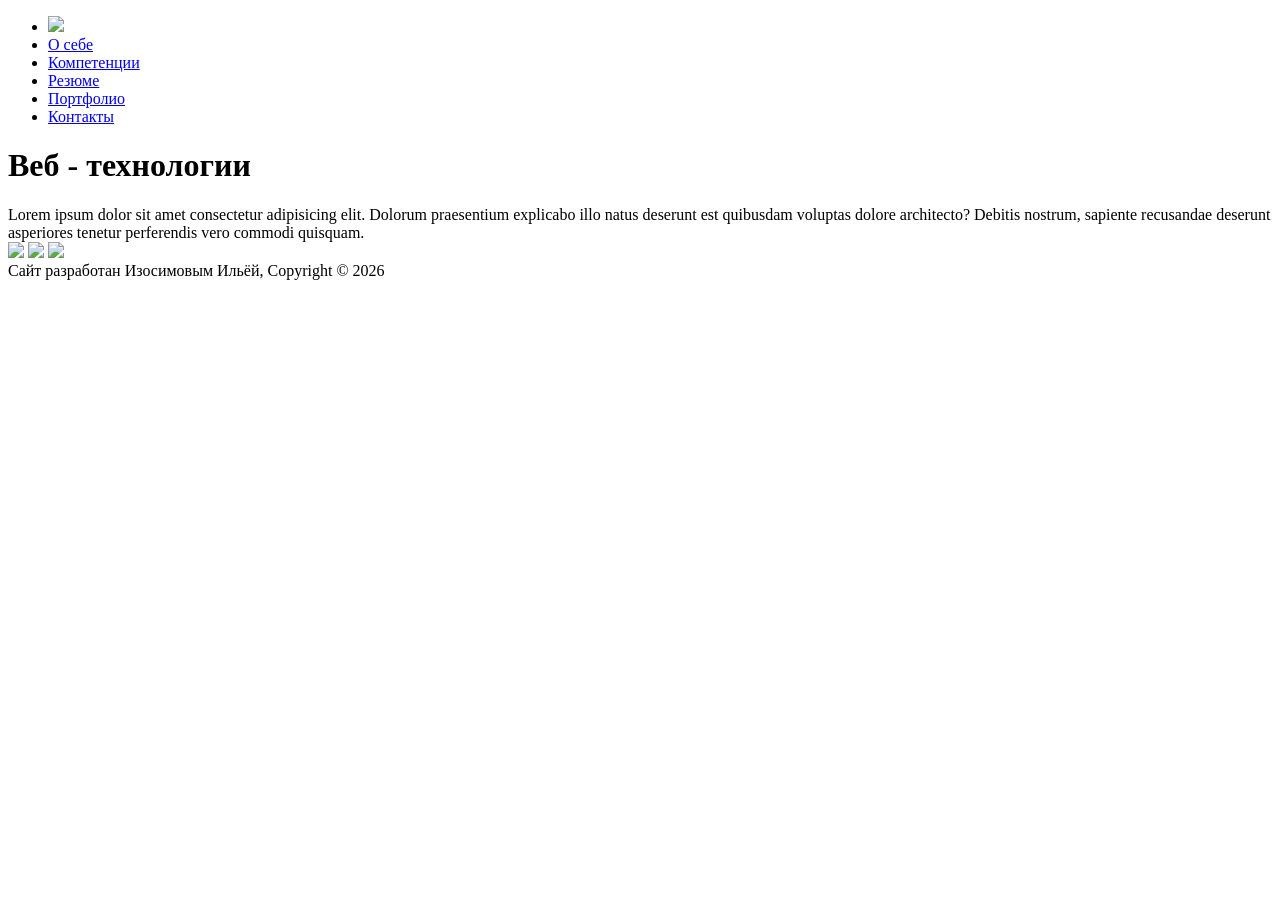
==== index.html @ 405624f0 "Add files via upload" ====
<!DOCTYPE html>
<html lang="en">
<head>
    <meta charset="UTF-8">
    <meta name="viewport" content="width=device-width, initial-scale=1.0">
    <title>Задание 1</title>
</head>
<body>
    <nav>
        <ul>
            <li><a href="../web/index.html"><img src="../web/img/Frame 90.png"</a></li>
            <li><a href="../web/index.html">О себе</a></li>
            <li><a href="../web/skils.html">Компетенции</a></li>
            <li><a href="../web/summary.html">Резюме</a></li>
            <li><a href="../web/index.html">Портфолио</a></li>
            <li><a href="../web/contacts.html">Контакты</a></li>
        </ul>
    </nav>
    <header>
        <h1>Веб - технологии</h1>
        <nav>
            Lorem ipsum dolor sit amet consectetur adipisicing elit. Dolorum praesentium explicabo illo natus deserunt est quibusdam voluptas dolore architecto? Debitis nostrum, sapiente recusandae deserunt asperiores tenetur perferendis vero commodi quisquam.
        </nav>
    </header>
    <div>
        <img src="img/vk.png" width="100">
        <img src="img/tg.png" width="100">
        <img src="img/inst.png" width="100">
    </div>
    <footer>
            Сайт разработан Изосимовым Ильёй, Copyright © 2026
    </footer>
</body>
</html>
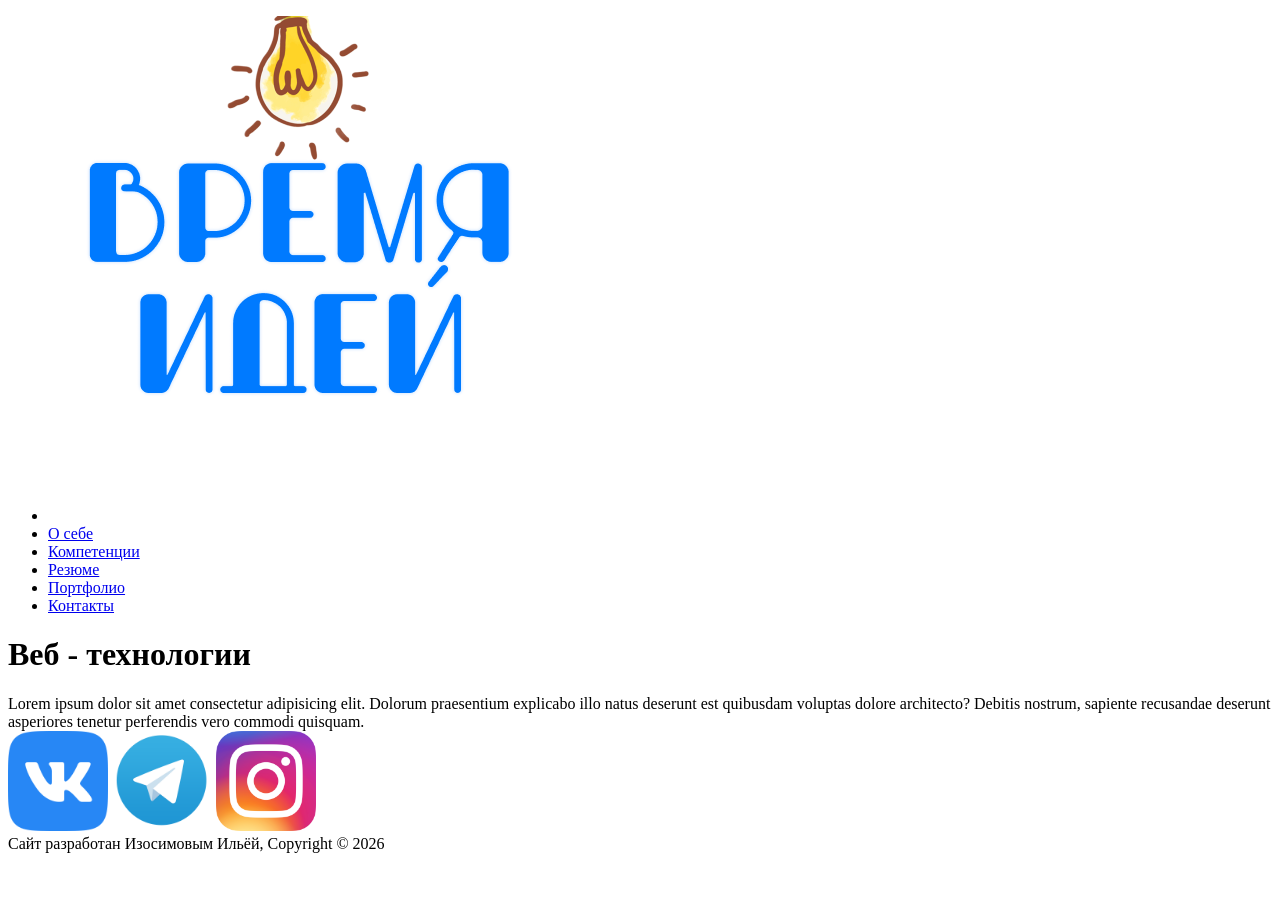
==== commit 9e748034: "Update index.html" ====
--- a/index.html
+++ b/index.html
@@ -8,7 +8,7 @@
 <body>
     <nav>
         <ul>
-            <li><a href="../web/index.html"><img src="../web/img/Frame 90.png"</a></li>
+            <li><a href="../web/index.html"><img src="../img/Frame 90.png"</a></li>
             <li><a href="../web/index.html">О себе</a></li>
             <li><a href="../web/skils.html">Компетенции</a></li>
             <li><a href="../web/summary.html">Резюме</a></li>
@@ -31,4 +31,4 @@
             Сайт разработан Изосимовым Ильёй, Copyright © 2026
     </footer>
 </body>
-</html>+</html>
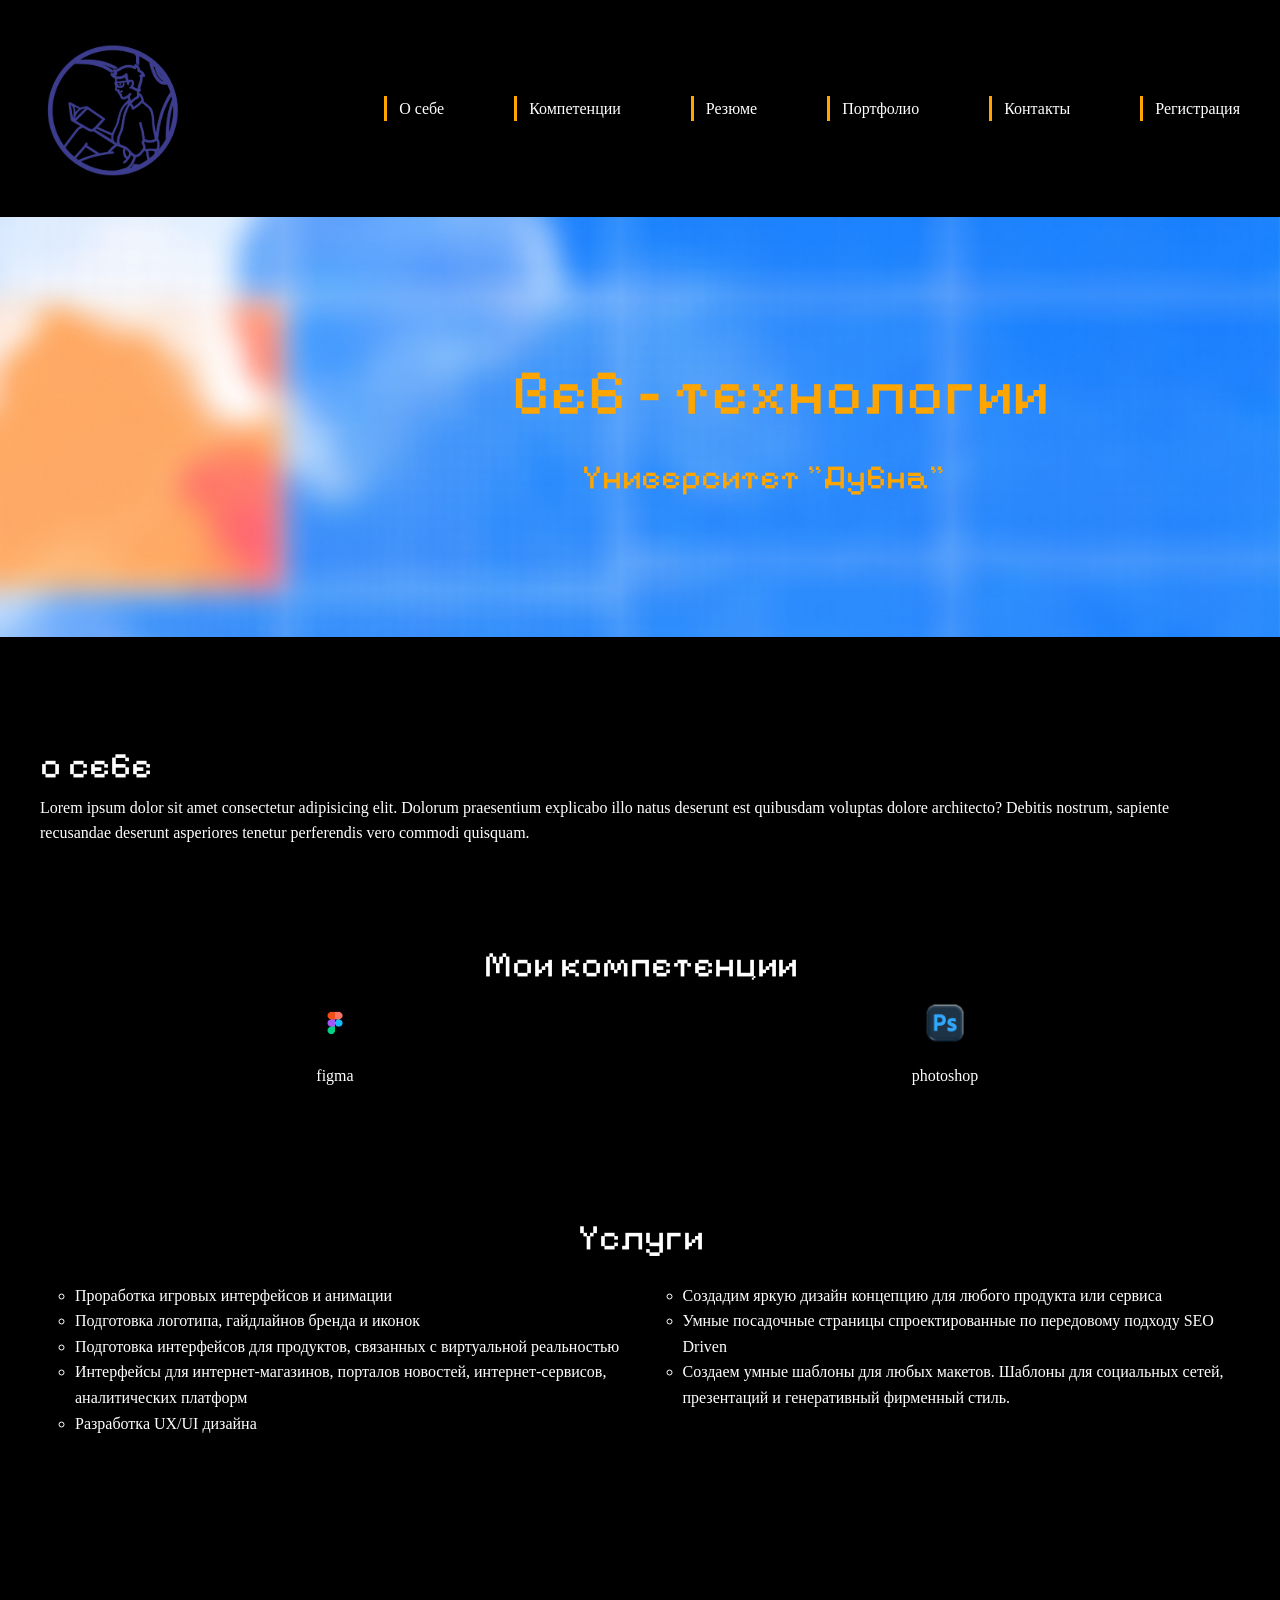
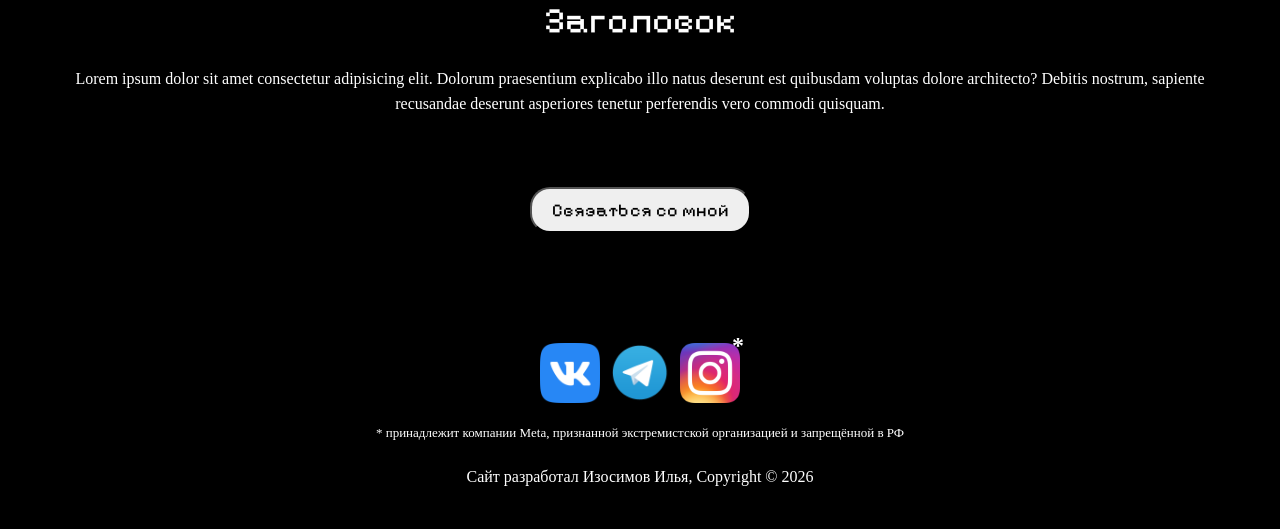
==== commit f366667e: "update" ====
--- a/index.html
+++ b/index.html
@@ -3,32 +3,78 @@
 <head>
     <meta charset="UTF-8">
     <meta name="viewport" content="width=device-width, initial-scale=1.0">
-    <title>Задание 1</title>
+    <title>Веб технологии</title>
+    <link rel="preconnect" href="https://fonts.googleapis.com">
+    <link rel="preconnect" href="https://fonts.gstatic.com" crossorigin>
+    <link href="https://fonts.googleapis.com/css2?family=Inter+Tight:ital,wght@0,100..900;1,100..900&family=Inter:ital,opsz,wght@0,14..32,100..900;1,14..32,100..900&family=Petrona:ital,wght@0,100..900;1,100..900&family=Pixelify+Sans:wght@400..700&display=swap" rel="stylesheet">
+    <link rel="stylesheet" href="style.css">
+    
 </head>
-<body>
+<body class="page">
+    <header class="header">
+        <a href="index.html"><img src="img/logo.png" width="150"></a>
     <nav>
         <ul>
-            <li><a href="../web/index.html"><img src="../img/Frame 90.png"</a></li>
-            <li><a href="../web/index.html">О себе</a></li>
-            <li><a href="../web/skils.html">Компетенции</a></li>
-            <li><a href="../web/summary.html">Резюме</a></li>
-            <li><a href="../web/index.html">Портфолио</a></li>
-            <li><a href="../web/contacts.html">Контакты</a></li>
+            <li><a href="index.html">О себе</a></li>
+            <li><a href="skils.html">Компетенции</a></li>
+            <li><a href="summary.html">Резюме</a></li>
+            <li><a href="index.html">Портфолио</a></li>
+            <li><a href="contacts.html">Контакты</a></li>
+            <li><a href="register.html">Регистрация</a></li>
         </ul>
     </nav>
-    <header>
+    </header>
+    <div class="here">
         <h1>Веб - технологии</h1>
-        <nav>
+        <h1><p>Университет "Дубна"</p></h1>
+    </div>
+    <div class="about">
+        <h2>о себе</h2>
+        <p>
             Lorem ipsum dolor sit amet consectetur adipisicing elit. Dolorum praesentium explicabo illo natus deserunt est quibusdam voluptas dolore architecto? Debitis nostrum, sapiente recusandae deserunt asperiores tenetur perferendis vero commodi quisquam.
-        </nav>
-    </header>
-    <div>
-        <img src="img/vk.png" width="100">
-        <img src="img/tg.png" width="100">
-        <img src="img/inst.png" width="100">
+        </p>
+    </div>
+    <div class="skils">
+        <h2>Мои компетенции</h2>
+        <div class="skils-list">
+            <figure>
+                <img src="img/figma.webp">
+                <figcaption>figma</figcaption>
+            </figure>
+            <figure>
+                <img src="img/ph.webp">
+                <figcaption>photoshop</figcaption>
+            </figure>
+        </div>
+    </div>
+    <div class="services">
+        <h2>Услуги</h2>
+        <ul>
+            <li>Проработка игровых интерфейсов и анимации</li>
+            <li>Подготовка логотипа, гайдлайнов бренда и иконок</li>
+            <li>Подготовка интерфейсов для продуктов, связанных с виртуальной реальностью</li>
+            <li>Интерфейсы для интернет-магазинов, порталов новостей, интернет-сервисов, аналитических платформ</li>
+            <li>Разработка UX/UI дизайна</li>
+            <li>Создадим яркую дизайн концепцию для любого продукта или сервиса</li>
+            <li>Умные посадочные страницы спроектированные по передовому подходу SEO Driven</li>
+            <li>Создаем умные шаблоны для любых макетов. Шаблоны для социальных сетей, презентаций и генеративный фирменный стиль.</li>
+        </ul>
+    </div>
+    <div class="knopka">
+        <h2>Заголовок</h2>
+        <p>Lorem ipsum dolor sit amet consectetur adipisicing elit. Dolorum praesentium explicabo illo natus deserunt est quibusdam voluptas dolore architecto? Debitis nostrum, sapiente recusandae deserunt asperiores tenetur perferendis vero commodi quisquam.</p>
+        <a href="contacts.html"><button>Связаться со мной</button></a>
     </div>
     <footer>
-            Сайт разработан Изосимовым Ильёй, Copyright © 2026
+    <div class="social">
+        <a href="https://vk.com/bkmzru"><img src="img/vk.png" width="100"></a>
+        <a href="https://t.me/ggBKgg"><img src="img/tg.png" width="100"></a>
+        <a href="https://www.instagram.com/bk.masliny/">
+        <img src="img/inst.png" width="100">
+        <span class="star">*</span></a>
+    </div>
+    <p class="note-meta">* принадлежит компании Meta, признанной экстремистской организацией и запрещённой в РФ</p>
+        Сайт разработал Изосимов Илья, Copyright © 2026
     </footer>
 </body>
 </html>
--- a/style.css
+++ b/style.css
@@ -0,0 +1,281 @@
+.input0range{
+    background-color: orange;
+    border-color: orange;
+    border-radius: 20px;
+    padding: 8px;
+    margin: 5px 0 15px 0;
+    width: 100%;
+    
+}
+.inputBorderForm{
+    display: flex;
+    flex-direction: column;
+    justify-items: center;
+    border: 2px solid orange;
+    border-color: orange;
+    border-radius: 20px;
+    padding: 30px;
+    max-width: 500px;
+    box-shadow: 0px 0px 25px 0px orange;   
+}
+.flex-input-text{
+    display: flex;
+    flex-direction: column;
+    
+}
+.body {
+    display: flex;
+    flex-direction: column;
+    align-items: center;
+    margin: 0;
+}
+.inputBorderForm input[type="submit"] {
+    background-color: orange;
+    border-color: orange;
+    border-radius: 20px;
+    padding: 8px;
+    margin: 5px;
+    width: 100%;
+}
+
+.nav {
+    background-color: rgb(226, 180, 94);
+    width: 100%;
+    text-align: left;
+    padding: 15px 0;
+    
+}
+.nav-ul {
+    display: flex;
+    list-style-type: none;
+    margin: 0;
+    padding: 0;
+    justify-content: space-evenly;
+    flex-direction: row;
+    align-items: center;
+    
+}
+.li {
+    background-color: rgb(0, 255, 204);
+    border-color: rgb(0, 255, 204);
+    border-style: solid;
+    border-width: 2px;
+    border-radius: 20px;
+    padding: 8px;
+    margin: 0px;
+}
+.row {
+    display: grid;
+    grid-template-columns: 130px minmax(0, 1fr);
+    align-items: center;
+    gap: 12px;
+}
+
+.row input {
+    width: 100%;
+    box-sizing: border-box;
+}
+/* стили главной страницы */
+body.page {
+    line-height: 1.6;
+    color: #fff;
+    background: #000;
+    margin: 0;
+}
+body.page * {
+    box-sizing: border-box;
+}
+body.page a {
+    color: inherit;
+    text-decoration: none;
+}
+
+body.page h1,
+body.page h2 {
+    font-weight: 400;
+    margin: 0;
+}
+/* шапка*/
+.header {
+    display: flex;
+    justify-content: space-between;
+    align-items: center;
+    padding: 30px 40px;
+}
+.header img {
+    display: block;
+}
+.header nav ul {
+    display: flex;
+    list-style: none;
+    margin: 0;
+    padding: 0;
+}
+
+.header nav li {
+    border-left: 3px solid orange;
+    padding-left: 12px;
+    margin-right: 70px;
+}
+
+.header nav li:last-child {
+    margin-right: 0;
+}
+
+.header nav a:hover {
+    color: orange;
+}
+/* главный экран*/
+.here {
+    background: url("img/bg2.png") left center / cover no-repeat;
+    background-image: url("img/bg2.png");
+    min-height: 420px;
+    display: flex;
+    flex-direction: column;
+    justify-content: center;
+    align-items: flex-start;
+    padding-left: 40%;
+    color: #fff;
+}
+.here h1 {
+    color: orange;
+    font-family: "Pixelify Sans";
+    font-size: 64px;
+    line-height: 1.1;
+    font-weight: 700;
+}
+.here p {
+    font-size: 34px;
+    margin: 30px 0 0 70px;
+}
+/* о себе */
+.about {
+    padding: 100px 40px 20px;
+}
+.about h2 {
+    font-family: "Pixelify Sans";
+    font-size: 36px;
+    margin-bottom: 20px;
+}
+
+.about p {
+    margin: 0;
+}
+
+/* компетенции */
+.skils {
+    padding: 70px 40px 60px;
+    text-align: center;
+}
+
+.skils h2 {
+    font-family: "Pixelify Sans";
+    font-size: 36px;
+    margin-bottom: 90px;
+}
+
+.skils-list {
+    display: flex;
+    justify-content: space-between;
+    gap: 20px;
+}
+
+.skils-list figure {
+    flex: 1;
+    margin: 0;
+}
+
+.skils-list img {
+    display: block;
+    margin: 0 auto 10px;
+    height: 60px;
+    width: auto;
+}
+/* услуги */
+.services {
+    padding: 60px 50px 70px;
+}
+
+.services h2 {
+    font-family: "Pixelify Sans";
+    text-align: center;
+    font-size: 36px;
+}
+
+.services ul {
+    list-style: circle;
+    columns: 2;
+    column-gap: 60px;
+    padding-left: 25px;
+}
+
+/* связь */
+.knopka {
+    background: #000;
+    padding: 70px 40px;
+    text-align: center;
+}
+
+.knopka h2 {
+    font-family: "Pixelify Sans";
+    font-size: 36px;
+    margin-bottom: 60px;
+}
+
+.knopka p {
+    margin-bottom: 70px;
+}
+
+.knopka button {
+    border-radius: 20px;
+    padding: 10px 20px;
+    font-size: 18px;
+    font-family: "Pixelify Sans";
+    cursor: pointer;
+}
+/*подвал*/
+footer {
+    width: 100%;
+    box-sizing: border-box;
+    background: #000;
+    color: #fff;
+    padding: 40px 50px;
+    display: flex;
+    flex-direction: column;
+    align-items: center;
+    gap: 20px;
+}
+
+.social {
+    display: flex;
+    gap: 10px;
+}
+
+.social img {
+    display: block;
+    width: 60px;
+    height: 60px;
+    object-fit: contain;
+}
+
+.social a {
+    position: relative;
+    display: inline-block;
+}
+
+.star {
+    position: absolute;
+    top: -10px;
+    right: -4px;
+    color: #fff;
+    font-size: 24px;
+    font-weight: bold;
+    line-height: 1;
+}
+
+.note-meta {
+    font-size: 13px;
+    color: #fff;
+    text-align: center;
+    margin: 0;
+}
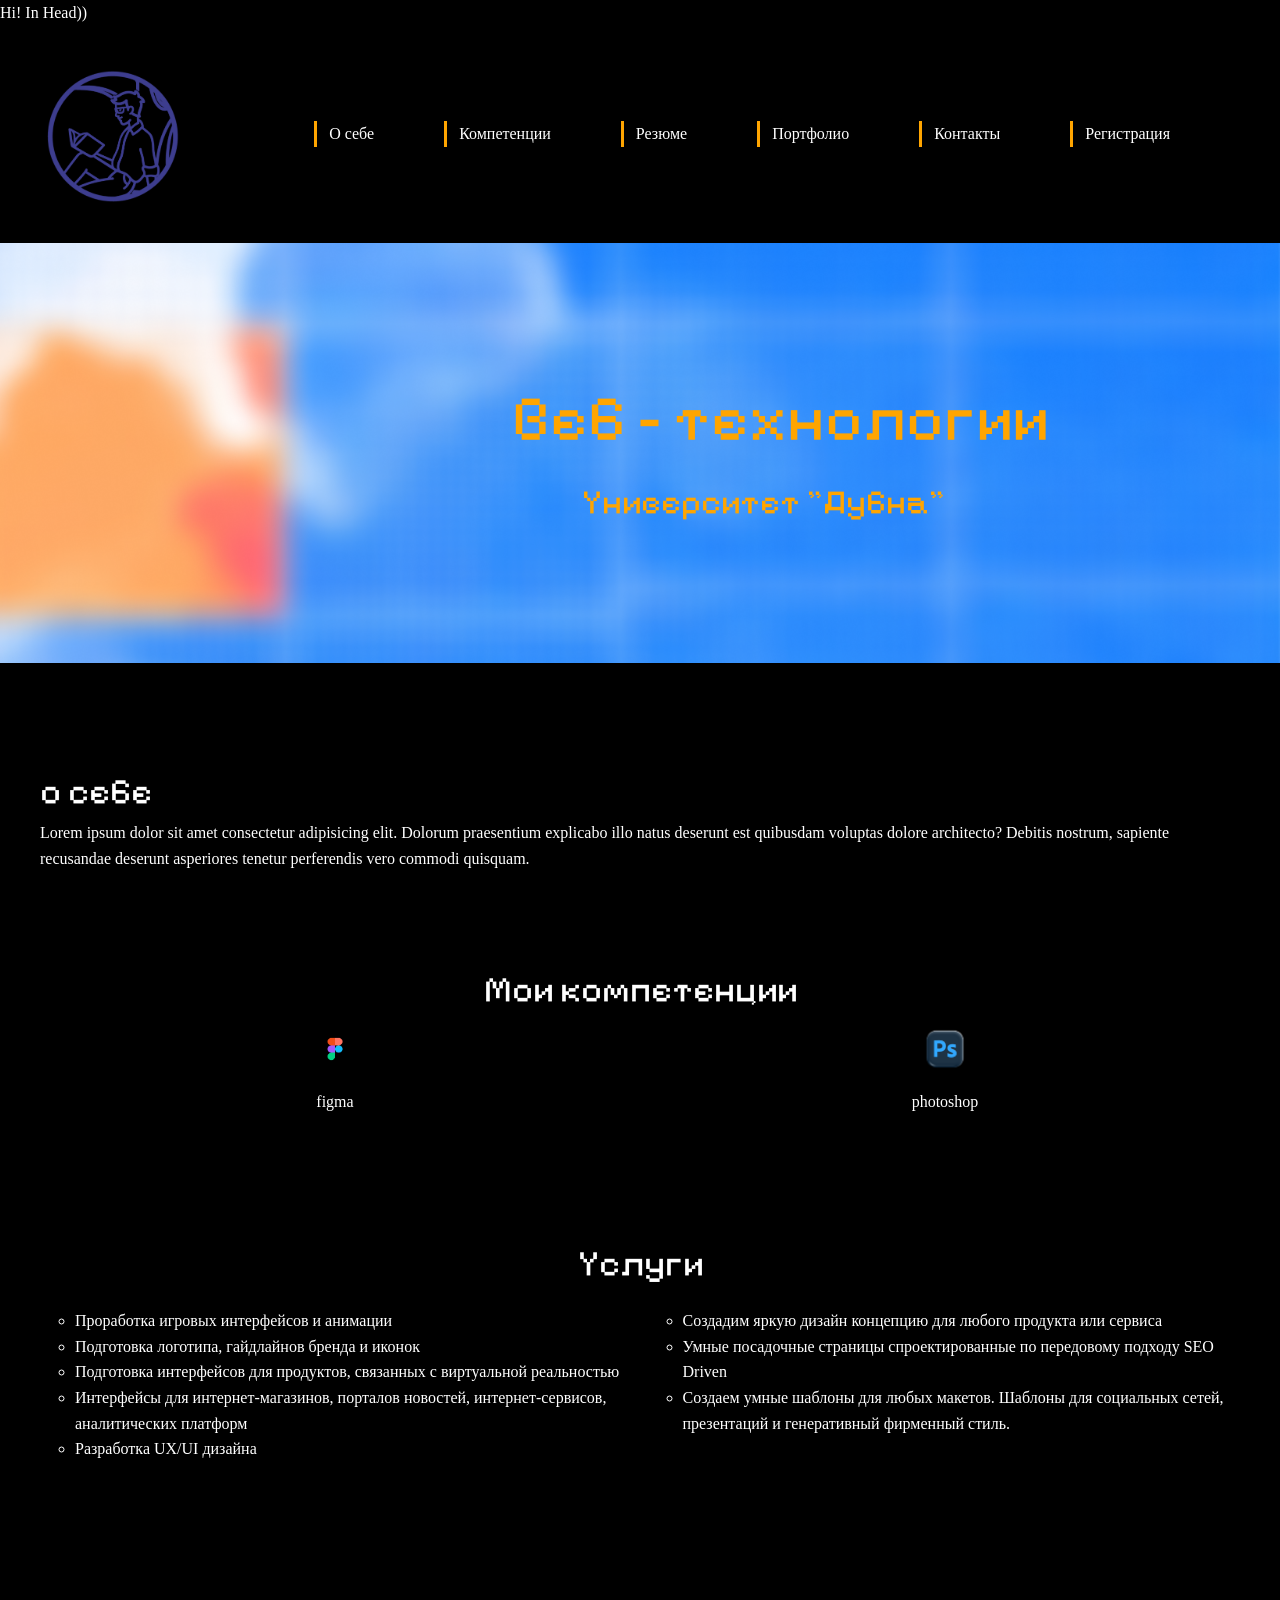
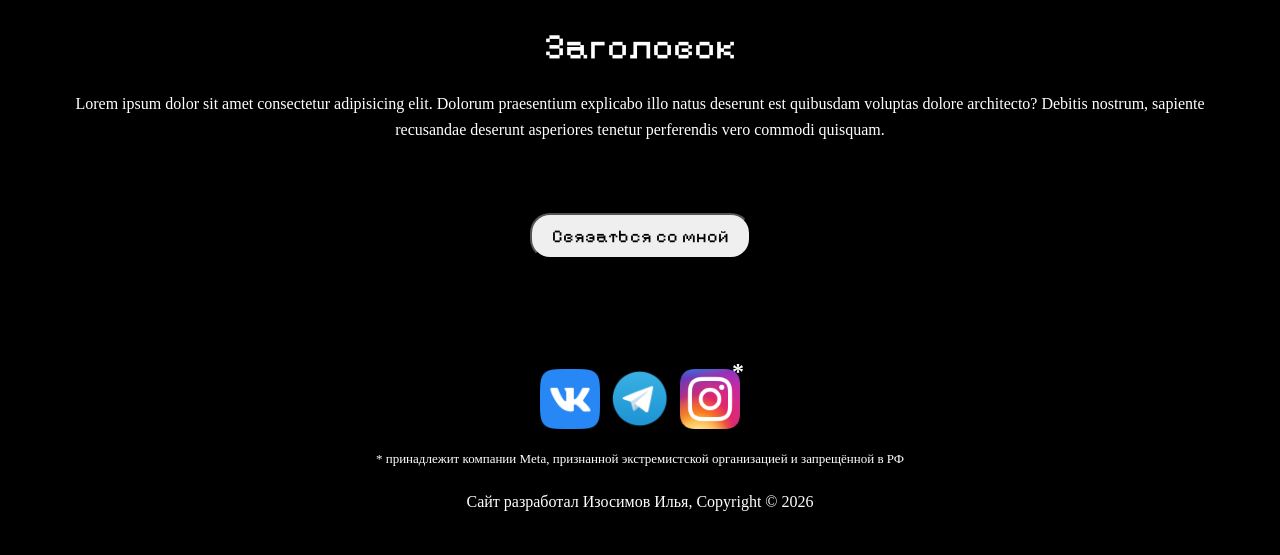
==== commit da91b5dd: "up" ====
--- a/index.html
+++ b/index.html
@@ -8,6 +8,10 @@
     <link rel="preconnect" href="https://fonts.gstatic.com" crossorigin>
     <link href="https://fonts.googleapis.com/css2?family=Inter+Tight:ital,wght@0,100..900;1,100..900&family=Inter:ital,opsz,wght@0,14..32,100..900;1,14..32,100..900&family=Petrona:ital,wght@0,100..900;1,100..900&family=Pixelify+Sans:wght@400..700&display=swap" rel="stylesheet">
     <link rel="stylesheet" href="style.css">
+    <script>
+    alert("Hi! In Head))");
+    document.write("Hi! In Head))");
+    </script>
     
 </head>
 <body class="page">
@@ -21,6 +25,9 @@
             <li><a href="index.html">Портфолио</a></li>
             <li><a href="contacts.html">Контакты</a></li>
             <li><a href="register.html">Регистрация</a></li>
+            <script>alert("--body after footer--");
+            </script>
+
         </ul>
     </nav>
     </header>
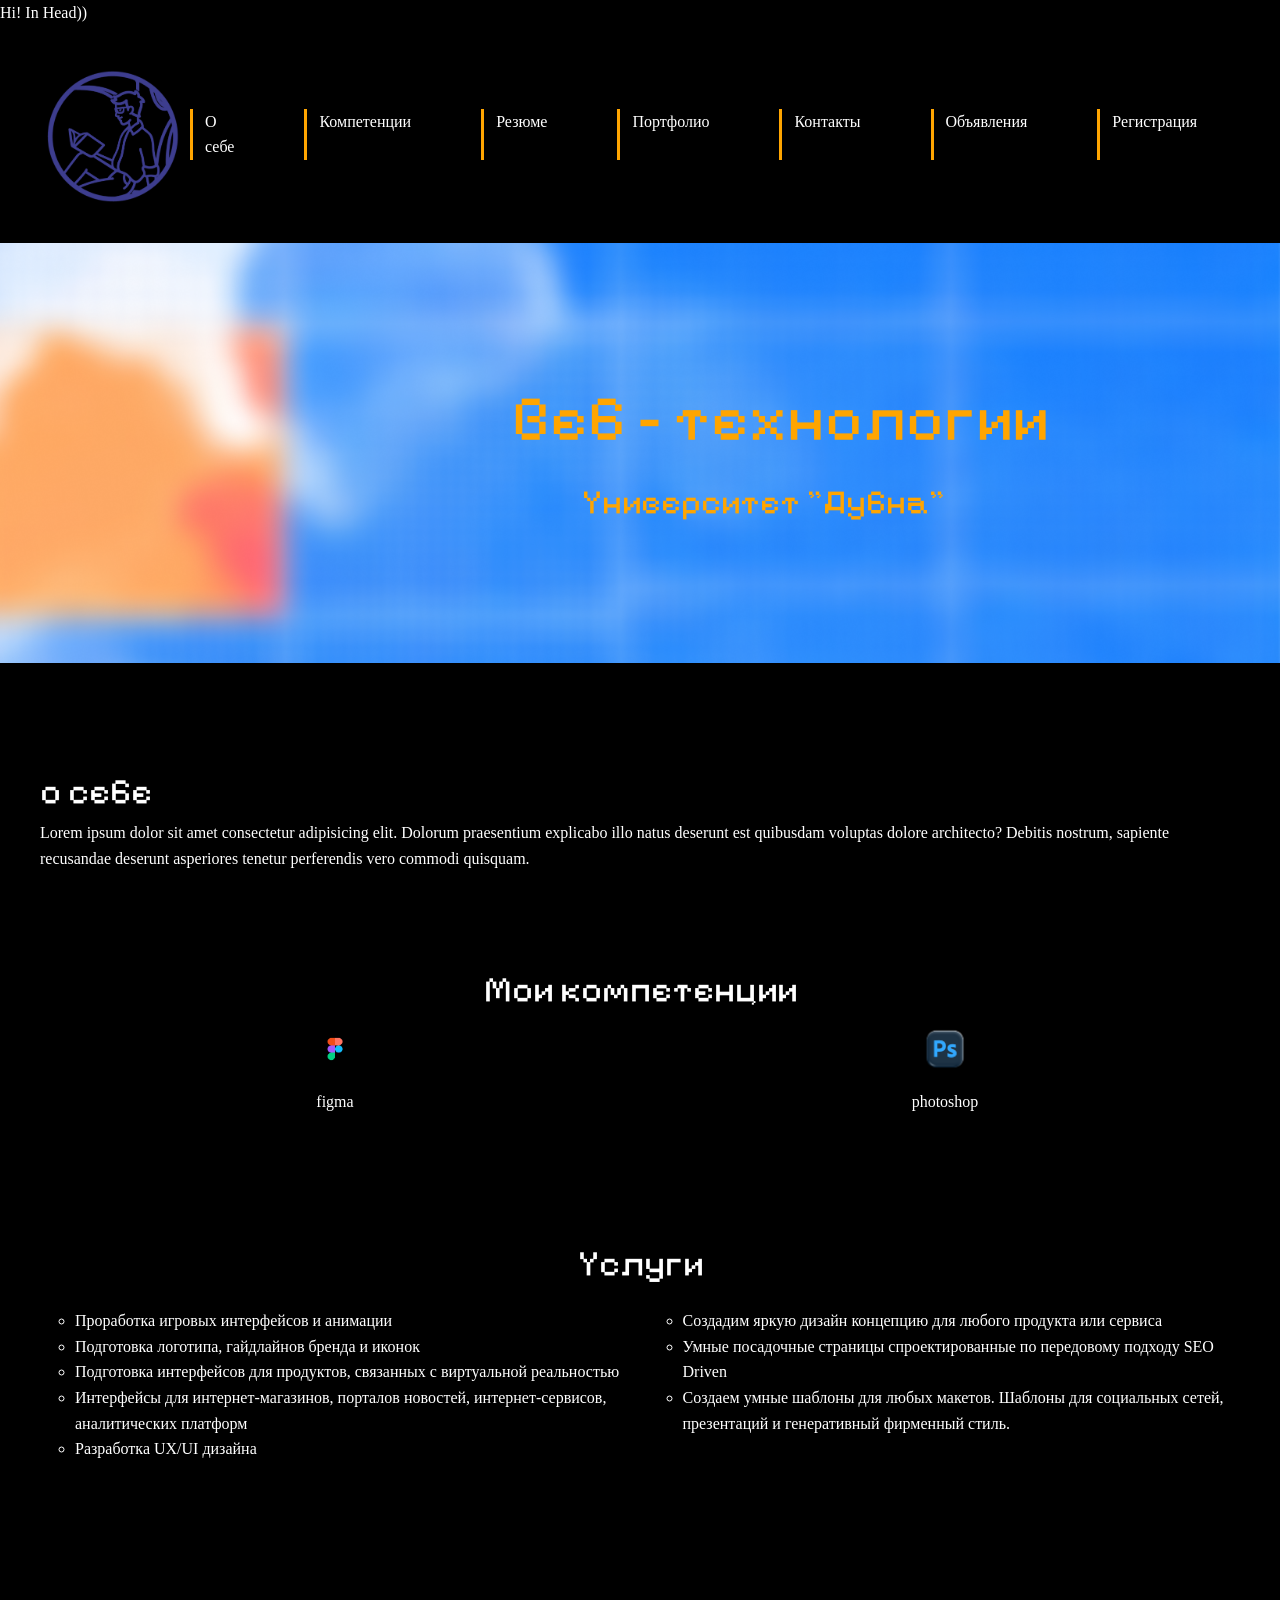
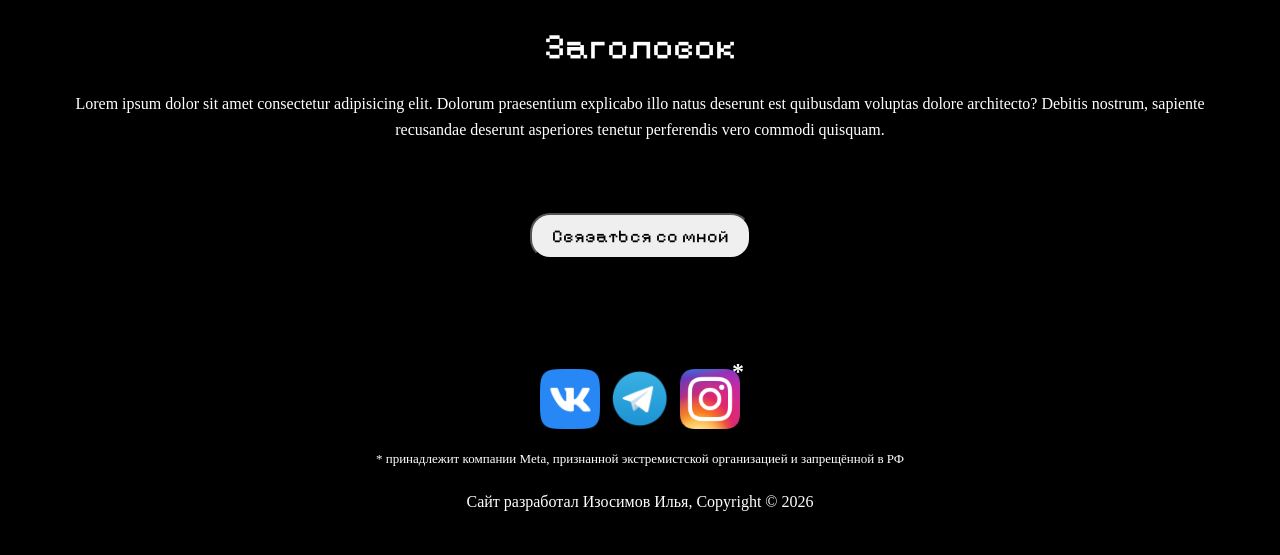
==== commit d00eb56c: "up" ====
--- a/index.html
+++ b/index.html
@@ -24,6 +24,7 @@
             <li><a href="summary.html">Резюме</a></li>
             <li><a href="index.html">Портфолио</a></li>
             <li><a href="contacts.html">Контакты</a></li>
+            <li><a href="avito.html">Объявления</a></li>
             <li><a href="register.html">Регистрация</a></li>
             <script>alert("--body after footer--");
             </script>
--- a/style.css
+++ b/style.css
@@ -279,3 +279,10 @@
     text-align: center;
     margin: 0;
 }
+/* стили страницы объявление */
+.card-image {
+    float: left;
+    margin-right: 16px;
+    width: 300px;
+    height: auto;
+}
